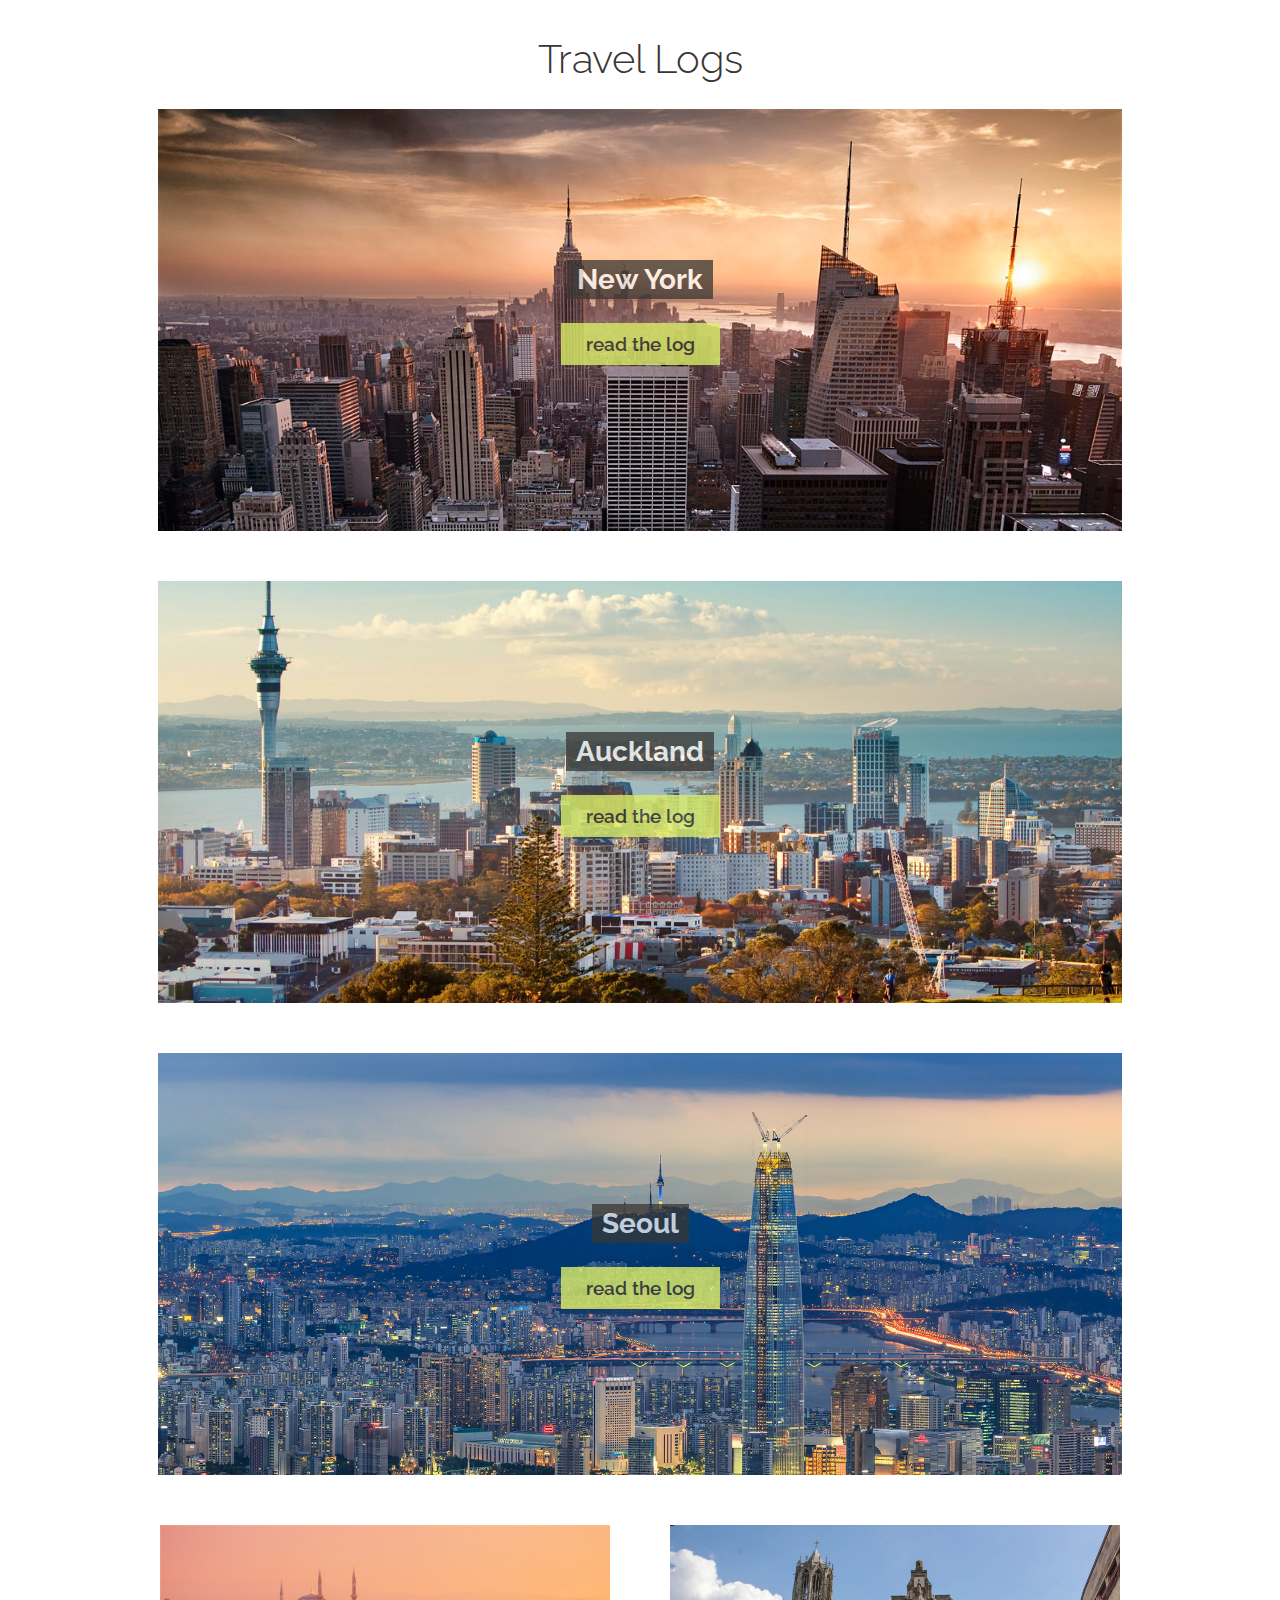
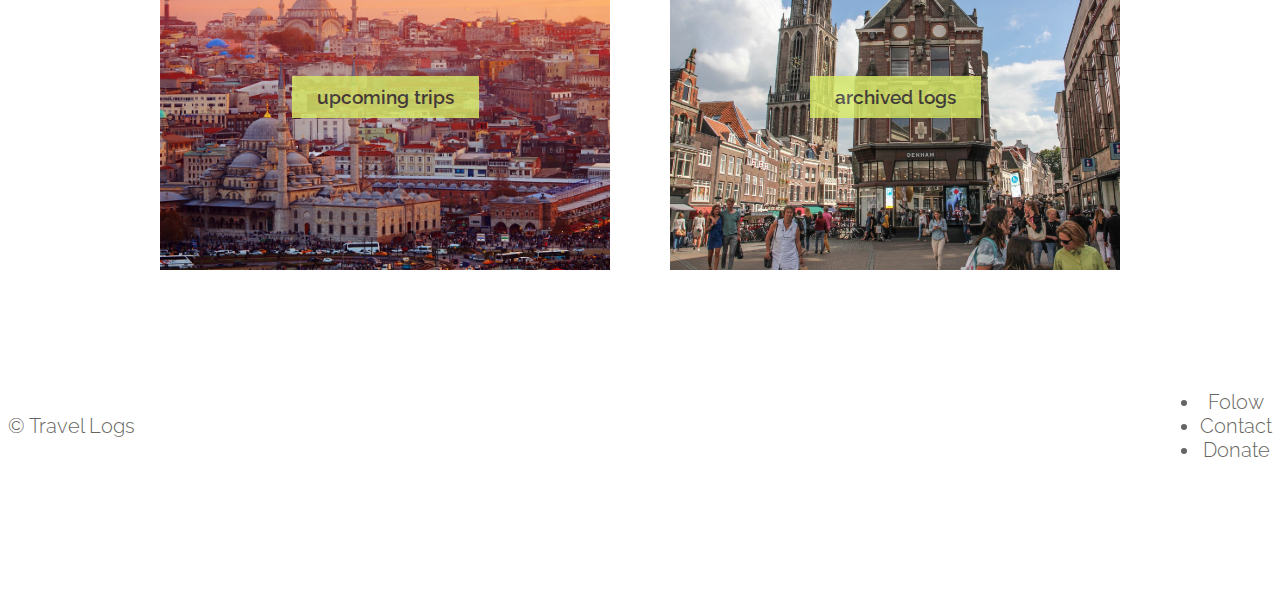
==== 01_TravelBlog/index.html @ 994f7e72 "structure_update" ====
<!DOCTYPE html>
<html>

  <head>
    <title>Travel Logs</title>
    <link href="https://fonts.googleapis.com/css?family=Raleway:300,600" rel="stylesheet">
    <link rel="stylesheet" type="text/css" href="style.css">
  </head>

  <body>

    <div class="container">
      <h1>Travel Logs</h1>
      <div class="hero1">
          <div class="hero-content">
            <div>
              <h2>New York</h2>
            </div>
            <div>
              <h3>read the log</h3>
            </div>
          </div>
      </div>

      <div class="hero2">
          <div class="hero-content">
            <div>
              <h2>Auckland</h2>
            </div>
            <div>
              <h3>read the log</h3>
            </div>
          </div>
      </div>

      <div class="hero3">
          <div class="hero-content">
            <div>
              <h2>Seoul</h2>
            </div>
            <div>
              <h3>read the log</h3>
            </div>
          </div>
      </div>

      <div class="supporting-container">
        <div class="upcoming">
          <h3>upcoming trips</h3>
        </div>
        <div class="archived">
          <h3>archived logs</h3>
        </div>
      </div>

      <footer>
        <div class="container">
          <div class="copyright">
            &copy; Travel Logs
          </div>
          <nav>
            <ul>
              <li>Folow</li>
              <li>Contact</li>
              <li>Donate</li>
            </ul>
          </nav>
        </div>
      </footer>
    </div>

  </body>

</html>
---- 01_TravelBlog/style.css ----
body {
	font-family: 'Raleway', sans-serif;
}

h1 {
  width: 100%;
  font-weight: 300;
  text-align: center;
	font-size: 40px;
	color: #383634;
}

h2 {
  display: inline-block;
  text-align: center;
  background-color: #383634;
  padding: 3px 10px;
  margin: 5px;
  font-size: 1.75rem;
  color: white;
	opacity: 0.75;
}

.menu {
  border: 2px solid;
  text-align: center;
  width: 200px;
}

h3 {
  display: inline-block;
  font-weight: 600;
  background-color: #d9ed68;
  text-align: center;
  padding: 10px 25px;
  color: #383634;
	opacity: 0.8;
}

.container {
  min-width: 775px;
  display: flex;
  justify-content: center;
  flex-wrap: wrap;
}

.hero1 {
	background-image: url("img/newyork.jpg");
  background-size: cover;
  min-width: 964px;
  min-height: 422px;
  display: flex;
  justify-content: center;
  align-items: center;
  text-align: center;
	margin: 0 0 50px 0;
}

.hero2 {
	background-image: url("img/auckland.jpg");
  background-size: cover;
  min-width: 964px;
  min-height: 422px;
  display: flex;
  justify-content: center;
  align-items: center;
  text-align: center;
	margin: 0 0 50px 0;
}

.hero3 {
	background-image: url("img/seoul.jpg");
  background-size: cover;
  min-width: 964px;
  min-height: 422px;
  display: flex;
  justify-content: center;
  align-items: center;
  text-align: center;
	margin: 0 0 50px 0;
}

.supporting-container {
  display: flex;
  justify-content: center;
  align-items: center;
}

.supporting-container div {
  background-size: cover;
  min-width: 450px;
  min-height: 345px;
  display: flex;
  justify-content: center;
  align-items: center;
  margin: 0 30px;
}

.upcoming {
	background-image: url("img/istanbul.jpg");
}

.archived {
	background-image: url("img/utrecht.jpg");
}

footer {
  text-align: center;
  color: #666460;
  font-weight: 300;
  width: 100%;
  font-size: 1.25rem;
}

footer .container {
  display: flex;
  align-items: center;
  justify-content: space-between;
  padding: 5em 0;
  color: #666460;
}
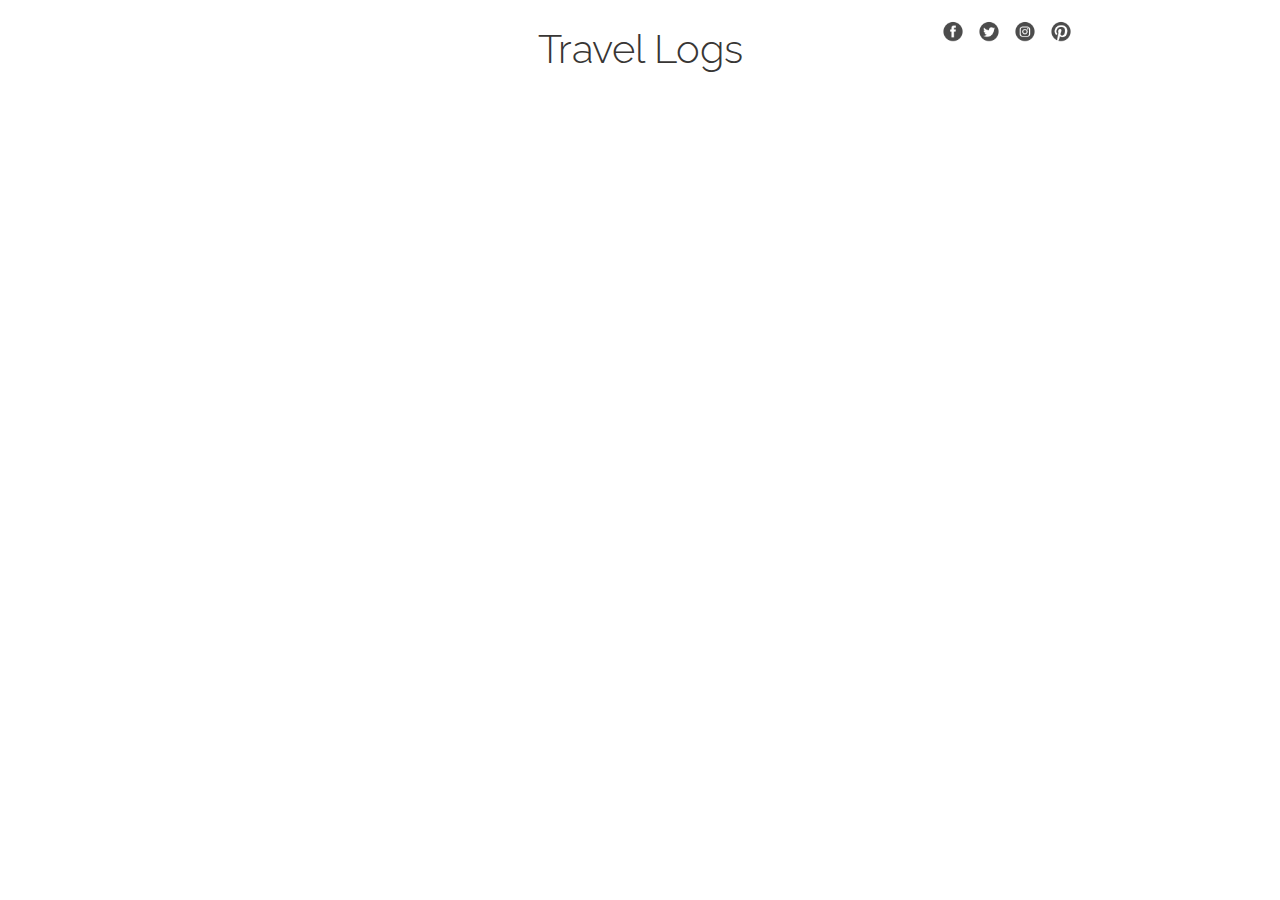
==== commit 505a999d: "navbar_structure" ====
--- a/01_TravelBlog/index.html
+++ b/01_TravelBlog/index.html
@@ -9,65 +9,20 @@
 
   <body>
 
-    <div class="container">
+    <div class="nav">
+      <ul>
+        <li><a href="#"><img src="img/icon-facebook.png"></a></li>
+        <li><a href="#"><img src="img/icon-twitter.png"></a></li>
+        <li><a href="#"><img src="img/icon-instagram.png"></a></li>
+        <li><a href="#"><img src="img/icon-pinterest.png"></a></li>
+      </ul>
+    </div>
+
+    <div class="title">
       <h1>Travel Logs</h1>
-      <div class="hero1">
-          <div class="hero-content">
-            <div>
-              <h2>New York</h2>
-            </div>
-            <div>
-              <h3>read the log</h3>
-            </div>
-          </div>
-      </div>
+    </div>
 
-      <div class="hero2">
-          <div class="hero-content">
-            <div>
-              <h2>Auckland</h2>
-            </div>
-            <div>
-              <h3>read the log</h3>
-            </div>
-          </div>
-      </div>
 
-      <div class="hero3">
-          <div class="hero-content">
-            <div>
-              <h2>Seoul</h2>
-            </div>
-            <div>
-              <h3>read the log</h3>
-            </div>
-          </div>
-      </div>
-
-      <div class="supporting-container">
-        <div class="upcoming">
-          <h3>upcoming trips</h3>
-        </div>
-        <div class="archived">
-          <h3>archived logs</h3>
-        </div>
-      </div>
-
-      <footer>
-        <div class="container">
-          <div class="copyright">
-            &copy; Travel Logs
-          </div>
-          <nav>
-            <ul>
-              <li>Folow</li>
-              <li>Contact</li>
-              <li>Donate</li>
-            </ul>
-          </nav>
-        </div>
-      </footer>
-    </div>
 
   </body>
 
--- a/01_TravelBlog/style.css
+++ b/01_TravelBlog/style.css
@@ -1,121 +1,39 @@
-body {
-	font-family: 'Raleway', sans-serif;
-}
-
-h1 {
-  width: 100%;
-  font-weight: 300;
-  text-align: center;
-	font-size: 40px;
-	color: #383634;
-}
-
-h2 {
-  display: inline-block;
-  text-align: center;
-  background-color: #383634;
-  padding: 3px 10px;
-  margin: 5px;
-  font-size: 1.75rem;
-  color: white;
-	opacity: 0.75;
-}
-
-.menu {
-  border: 2px solid;
-  text-align: center;
-  width: 200px;
-}
-
-h3 {
-  display: inline-block;
-  font-weight: 600;
-  background-color: #d9ed68;
-  text-align: center;
-  padding: 10px 25px;
-  color: #383634;
-	opacity: 0.8;
-}
-
-.container {
-  min-width: 775px;
-  display: flex;
-  justify-content: center;
-  flex-wrap: wrap;
-}
-
-.hero1 {
-	background-image: url("img/newyork.jpg");
-  background-size: cover;
-  min-width: 964px;
-  min-height: 422px;
-  display: flex;
-  justify-content: center;
-  align-items: center;
-  text-align: center;
-	margin: 0 0 50px 0;
-}
-
-.hero2 {
-	background-image: url("img/auckland.jpg");
-  background-size: cover;
-  min-width: 964px;
-  min-height: 422px;
-  display: flex;
-  justify-content: center;
-  align-items: center;
-  text-align: center;
-	margin: 0 0 50px 0;
-}
-
-.hero3 {
-	background-image: url("img/seoul.jpg");
-  background-size: cover;
-  min-width: 964px;
-  min-height: 422px;
-  display: flex;
-  justify-content: center;
-  align-items: center;
-  text-align: center;
-	margin: 0 0 50px 0;
-}
-
-.supporting-container {
-  display: flex;
-  justify-content: center;
-  align-items: center;
-}
-
-.supporting-container div {
-  background-size: cover;
-  min-width: 450px;
-  min-height: 345px;
-  display: flex;
-  justify-content: center;
-  align-items: center;
-  margin: 0 30px;
-}
-
-.upcoming {
-	background-image: url("img/istanbul.jpg");
-}
-
-.archived {
-	background-image: url("img/utrecht.jpg");
-}
-
-footer {
-  text-align: center;
-  color: #666460;
-  font-weight: 300;
-  width: 100%;
-  font-size: 1.25rem;
-}
-
-footer .container {
-  display: flex;
-  align-items: center;
-  justify-content: space-between;
-  padding: 5em 0;
-  color: #666460;
-}
+body {
+	font-family: 'Raleway', sans-serif;
+}
+
+.nav {
+  background-color: #;
+  color: #383634;
+  text-align: right;
+	padding-right: 200px;
+}
+
+.nav ul {
+    list-style-type: none;
+    margin: 0;
+    padding: 0;
+}
+
+.nav ul li {
+  display: inline-block;
+  padding: 0.75rem 0;
+}
+
+.nav ul li a img {
+	height: 70%;
+	width: 70%;
+	opacity: 0.7;
+}
+
+.title {
+	position: relative;
+	bottom: 60px;
+}
+
+.title h1 {
+  font-weight: 300;
+  text-align: center;
+	font-size: 40px;
+	color: #383634;
+}
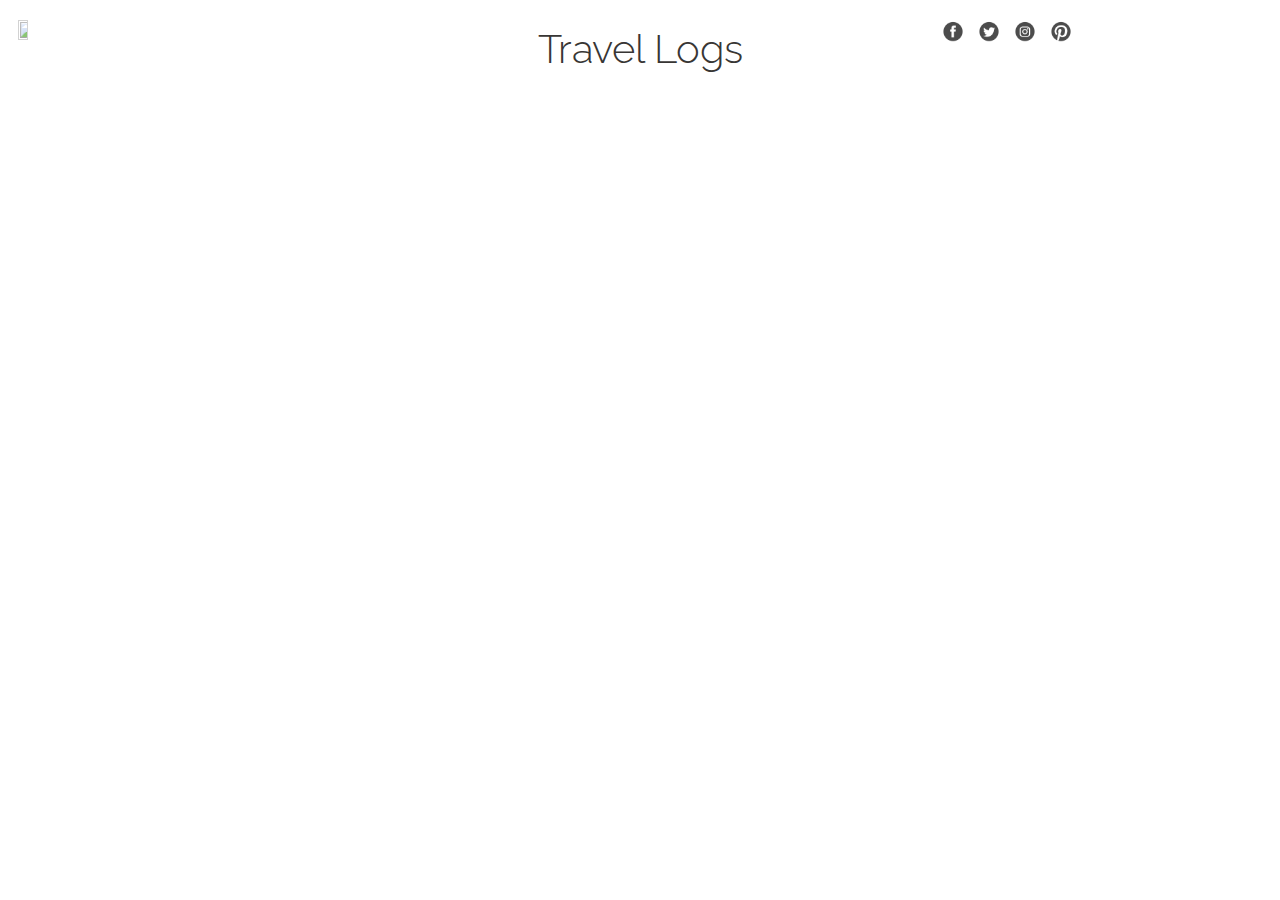
==== commit 7b78add9: "navbar_update" ====
--- a/01_TravelBlog/index.html
+++ b/01_TravelBlog/index.html
@@ -11,6 +11,7 @@
 
     <div class="nav">
       <ul>
+        <li class="left"><a href="#"><img src="img/icon-menu.png"></a></li>
         <li><a href="#"><img src="img/icon-facebook.png"></a></li>
         <li><a href="#"><img src="img/icon-twitter.png"></a></li>
         <li><a href="#"><img src="img/icon-instagram.png"></a></li>
--- a/01_TravelBlog/style.css
+++ b/01_TravelBlog/style.css
@@ -20,6 +20,10 @@
   padding: 0.75rem 0;
 }
 
+.nav ul li.left {
+  float: left;
+}
+
 .nav ul li a img {
 	height: 70%;
 	width: 70%;
@@ -29,6 +33,7 @@
 .title {
 	position: relative;
 	bottom: 60px;
+	z-index: -1;
 }
 
 .title h1 {
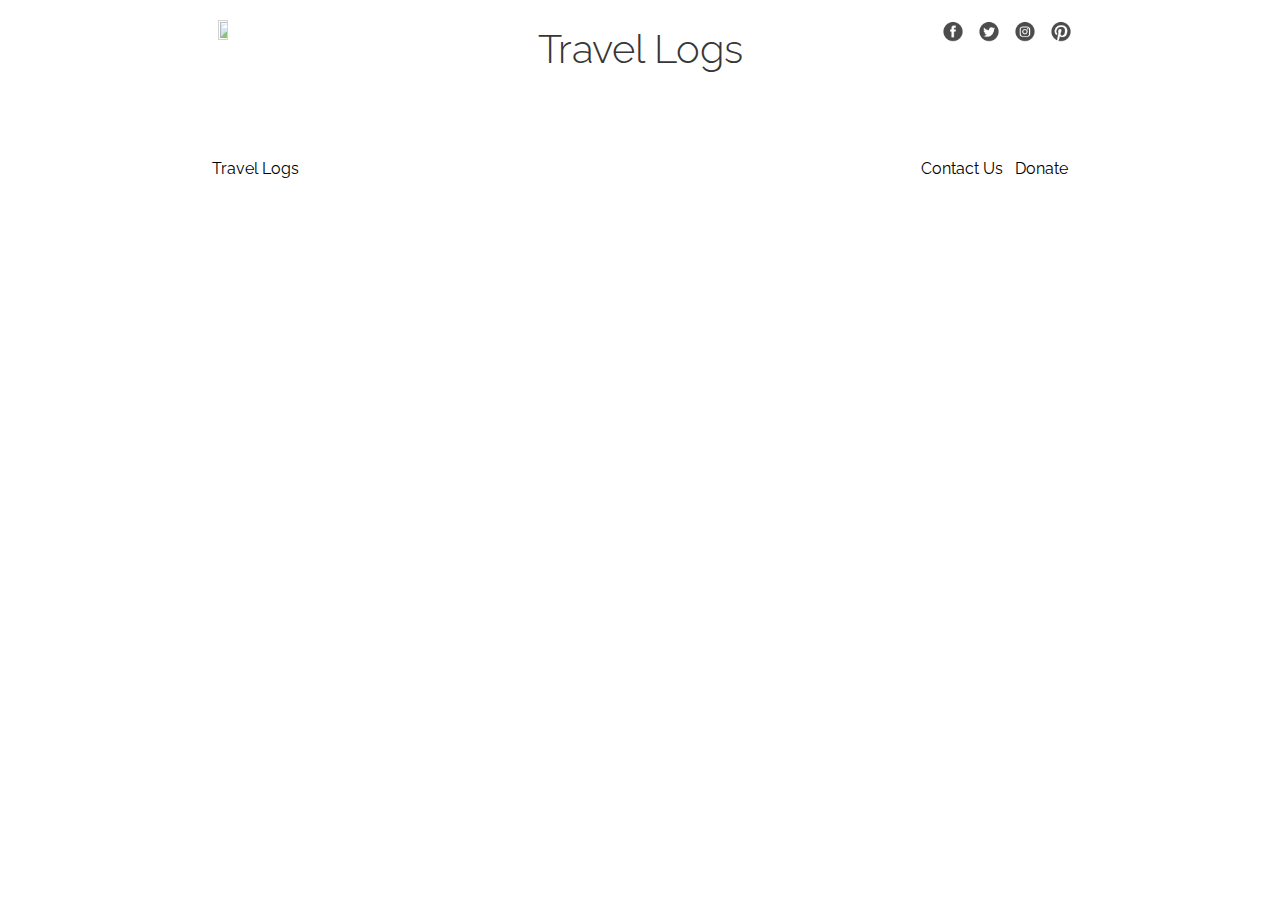
==== commit d3a4071e: "footer_structure" ====
--- a/01_TravelBlog/index.html
+++ b/01_TravelBlog/index.html
@@ -25,6 +25,16 @@
 
 
 
+
+
+    <div class="footer">
+      <ul>
+        <li class="left"><a href="#top">Travel Logs</a></li>
+        <li><a href="#">Contact Us</a></li>
+        <li><a href="#">Donate</a></li>
+      </ul>
+    </div>
+
   </body>
 
 </html>
--- a/01_TravelBlog/style.css
+++ b/01_TravelBlog/style.css
@@ -9,25 +9,38 @@
 	padding-right: 200px;
 }
 
-.nav ul {
+.footer {
+  background-color: #;
+  text-align: right;
+	padding-right: 200px;
+}
+
+ul {
     list-style-type: none;
     margin: 0;
     padding: 0;
 }
 
-.nav ul li {
+ul li {
   display: inline-block;
-  padding: 0.75rem 0;
 }
 
-.nav ul li.left {
+ul li.left {
   float: left;
+	padding-left: 200px;
 }
 
-.nav ul li a img {
+.footer ul li a {
+	text-decoration: none;
+	color: black;
+	padding: 0.25rem 0.25rem;
+}
+
+ul li a img {
 	height: 70%;
 	width: 70%;
 	opacity: 0.7;
+	padding: 0.75rem 0;
 }
 
 .title {
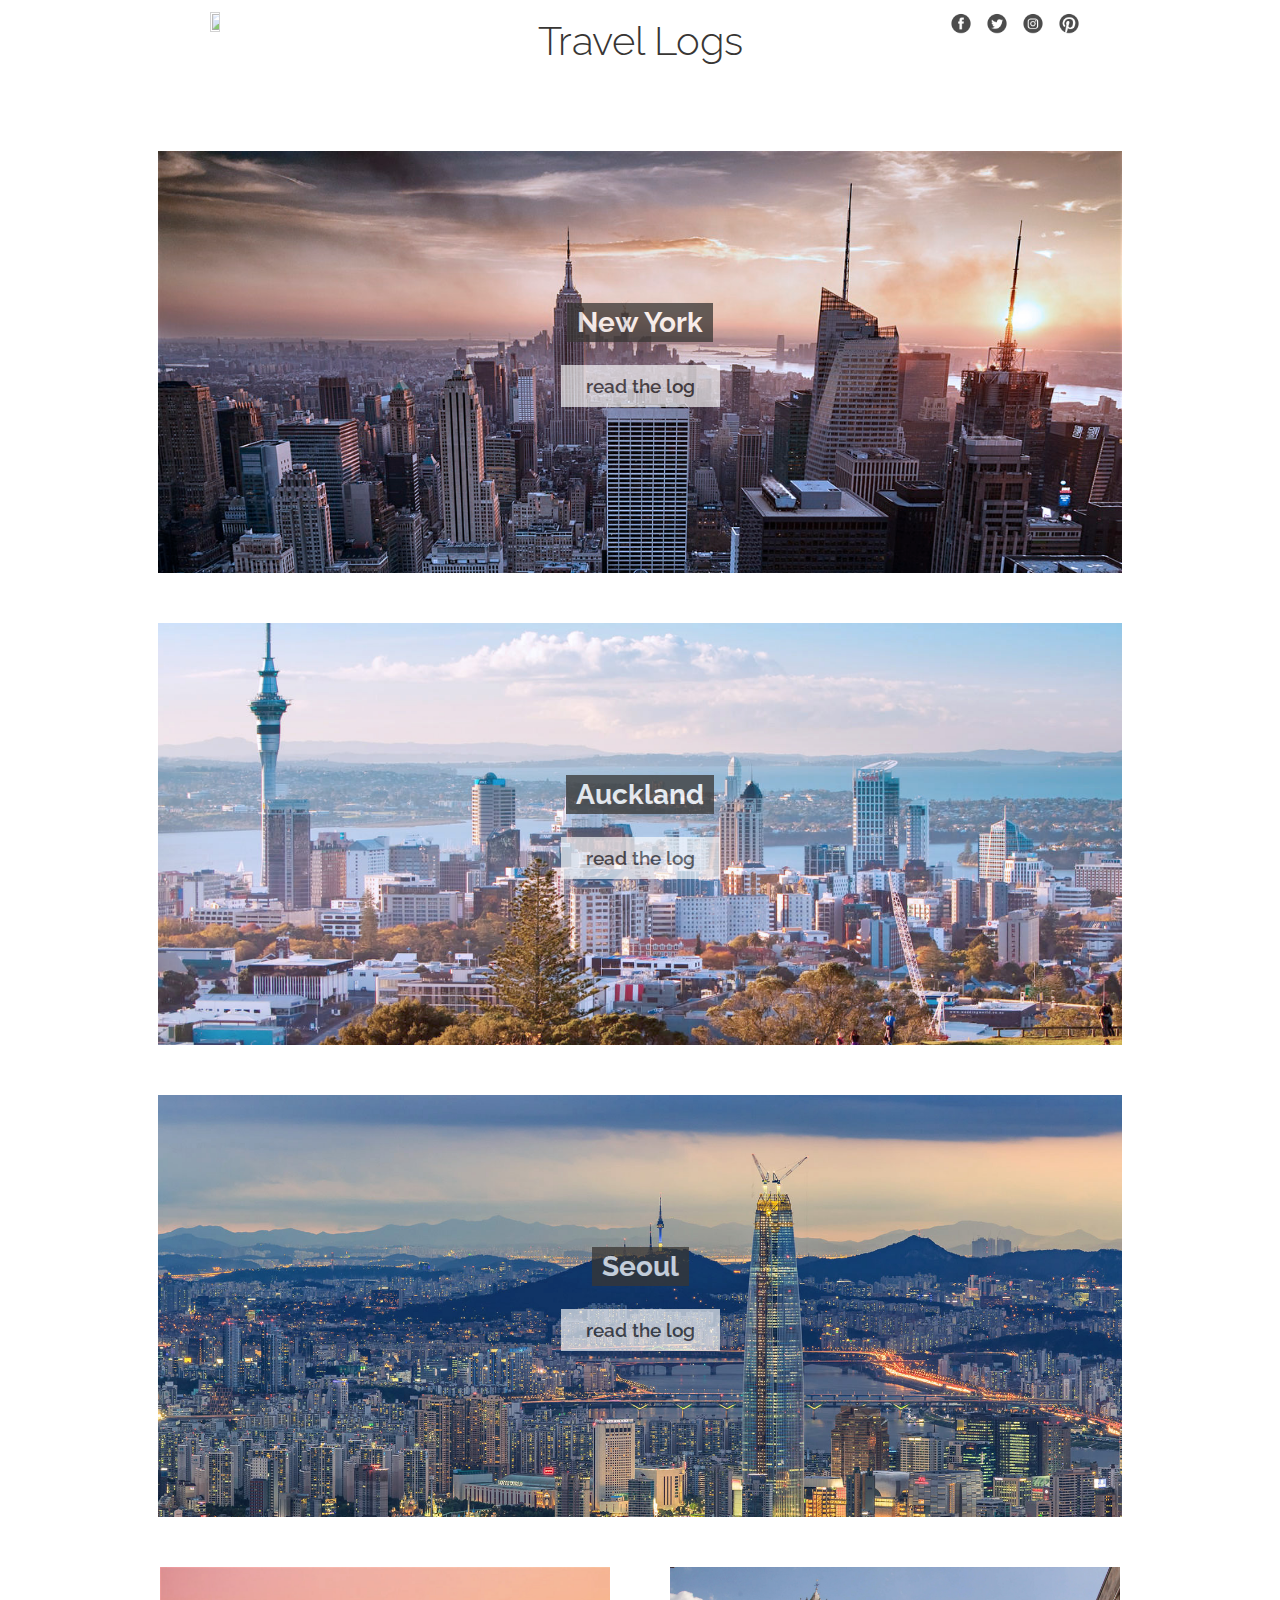
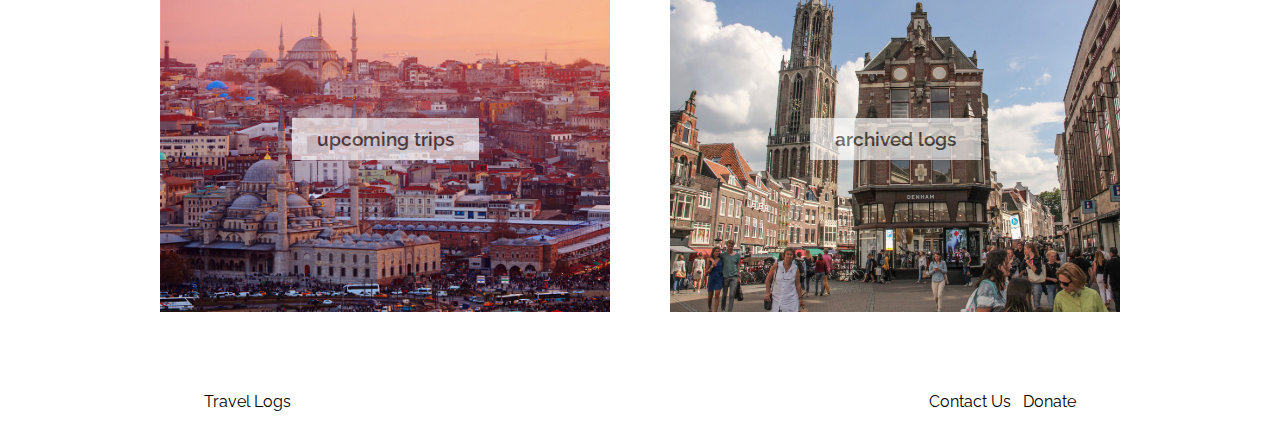
==== commit 97633ef7: "margins_update" ====
--- a/01_TravelBlog/index.html
+++ b/01_TravelBlog/index.html
@@ -11,7 +11,12 @@
 
     <div class="nav">
       <ul>
-        <li class="left"><a href="#"><img src="img/icon-menu.png"></a></li>
+        <li class="left"  id="logs">
+          <a href="#"><img src="img/icon-menu.png"></a>
+          <ul class="dropdown-menu" id="logsMenu">
+
+          </ul>
+        </li>
         <li><a href="#"><img src="img/icon-facebook.png"></a></li>
         <li><a href="#"><img src="img/icon-twitter.png"></a></li>
         <li><a href="#"><img src="img/icon-instagram.png"></a></li>
@@ -23,9 +28,49 @@
       <h1>Travel Logs</h1>
     </div>
 
+    <div class="container">
+      <div class="hero1">
+          <div>
+            <div>
+              <h2>New York</h2>
+            </div>
+            <div>
+              <h3>read the log</h3>
+            </div>
+          </div>
+        </div>
 
+      <div class="hero2">
+          <div>
+            <div>
+              <h2>Auckland</h2>
+            </div>
+            <div>
+              <h3>read the log</h3>
+            </div>
+          </div>
+      </div>
 
+      <div class="hero3">
+          <div>
+            <div>
+              <h2>Seoul</h2>
+            </div>
+            <div>
+              <h3>read the log</h3>
+            </div>
+          </div>
+      </div>
 
+      <div class="supporting-container">
+        <div class="upcoming">
+          <h3>upcoming trips</h3>
+        </div>
+        <div class="archived">
+          <h3>archived logs</h3>
+        </div>
+      </div>
+    </div>
 
     <div class="footer">
       <ul>
@@ -35,6 +80,9 @@
       </ul>
     </div>
 
+    <script src="https://ajax.googleapis.com/ajax/libs/jquery/3.3.1/jquery.min.js"></script>
+    <script src='main.js'></script>
+
   </body>
 
 </html>
--- a/01_TravelBlog/style.css
+++ b/01_TravelBlog/style.css
@@ -1,5 +1,35 @@
 body {
 	font-family: 'Raleway', sans-serif;
+	margin: 0;
+}
+
+h1 {
+  width: 100%;
+  font-weight: 300;
+  text-align: center;
+	font-size: 40px;
+	color: #383634;
+}
+
+h2 {
+  display: inline-block;
+  text-align: center;
+  background-color: #383634;
+  padding: 3px 10px;
+  margin: 5px;
+  font-size: 1.75rem;
+  color: white;
+	opacity: 0.75;
+}
+
+h3 {
+  display: inline-block;
+  font-weight: 600;
+  background-color: white;
+  text-align: center;
+  padding: 10px 25px;
+  color: #383634;
+	opacity: 0.65;
 }
 
 .nav {
@@ -13,6 +43,8 @@
   background-color: #;
   text-align: right;
 	padding-right: 200px;
+	margin-top: 80px;
+	margin-bottom: 20px;
 }
 
 ul {
@@ -43,6 +75,10 @@
 	padding: 0.75rem 0;
 }
 
+.dropdown-menu ul li {
+	display: list-item;
+}
+
 .title {
 	position: relative;
 	bottom: 60px;
@@ -55,3 +91,70 @@
 	font-size: 40px;
 	color: #383634;
 }
+
+.container {
+  min-width: 775px;
+  display: flex;
+  justify-content: center;
+  flex-wrap: wrap;
+}
+
+.hero1 {
+	background-image: url("img/newyork.jpg");
+  background-size: cover;
+  min-width: 964px;
+  min-height: 422px;
+  display: flex;
+  justify-content: center;
+  align-items: center;
+  text-align: center;
+	margin: 0 0 50px 0;
+}
+
+.hero2 {
+	background-image: url("img/auckland.jpg");
+  background-size: cover;
+  min-width: 964px;
+  min-height: 422px;
+  display: flex;
+  justify-content: center;
+  align-items: center;
+  text-align: center;
+	margin: 0 0 50px 0;
+}
+
+.hero3 {
+	background-image: url("img/seoul.jpg");
+  background-size: cover;
+  min-width: 964px;
+  min-height: 422px;
+  display: flex;
+  justify-content: center;
+  align-items: center;
+  text-align: center;
+	margin: 0 0 50px 0;
+}
+
+.supporting-container {
+  display: flex;
+  justify-content: center;
+  align-items: center;
+}
+
+.supporting-container div {
+  background-size: cover;
+  min-width: 450px;
+  min-height: 345px;
+  display: flex;
+  justify-content: center;
+  align-items: center;
+  margin: 0 30px;
+}
+
+.upcoming {
+	background-image: url("img/istanbul.jpg");
+}
+
+.archived {
+	background-image: url("img/utrecht.jpg");
+}
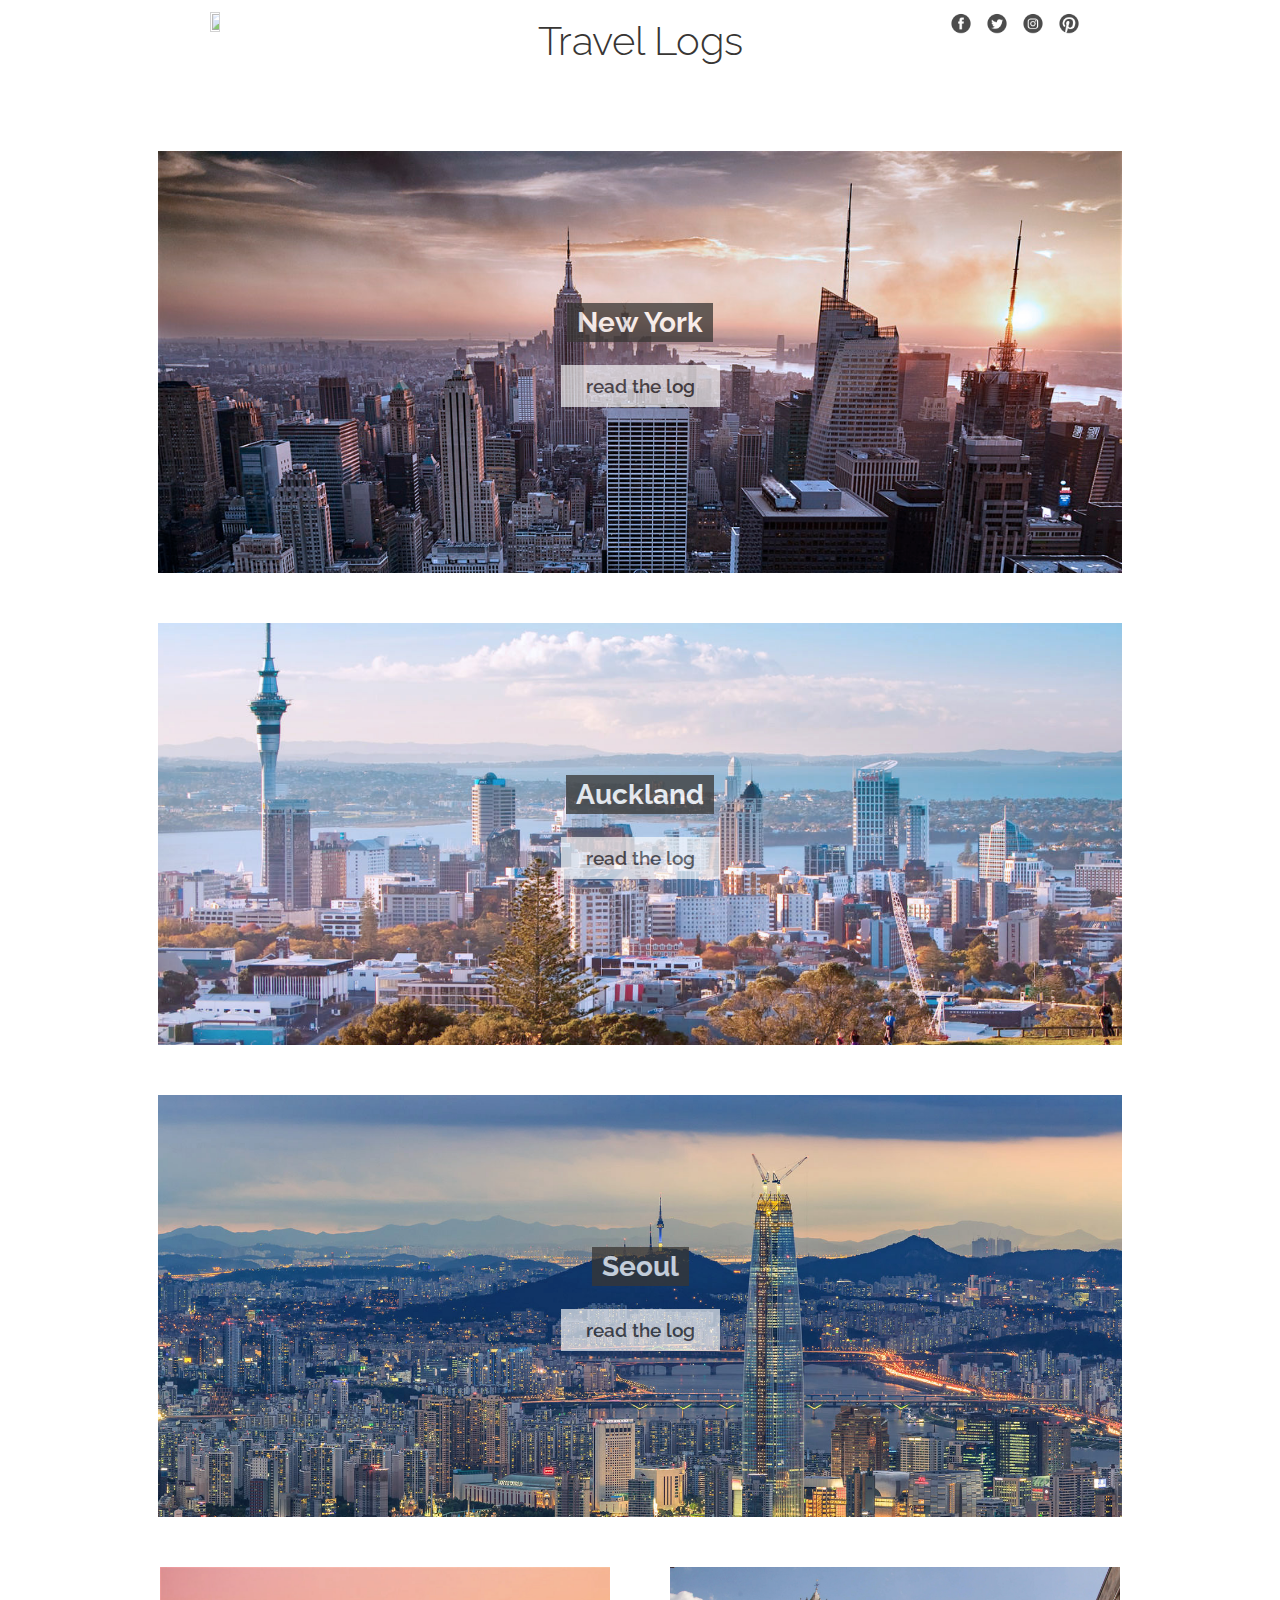
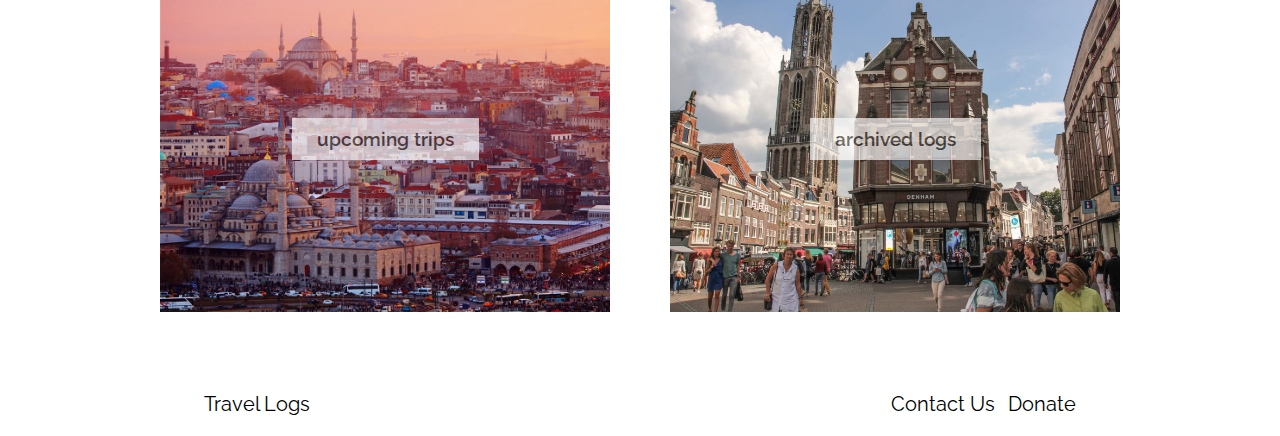
==== commit 9b40d953: "links_update" ====
--- a/01_TravelBlog/index.html
+++ b/01_TravelBlog/index.html
@@ -35,7 +35,7 @@
               <h2>New York</h2>
             </div>
             <div>
-              <h3>read the log</h3>
+              <h3><a href="#!">read the log</a></h3>
             </div>
           </div>
         </div>
@@ -46,7 +46,7 @@
               <h2>Auckland</h2>
             </div>
             <div>
-              <h3>read the log</h3>
+              <h3><a href="#!">read the log</a></h3>
             </div>
           </div>
       </div>
@@ -57,17 +57,17 @@
               <h2>Seoul</h2>
             </div>
             <div>
-              <h3>read the log</h3>
+              <h3><a href="#!">read the log</a></h3>
             </div>
           </div>
       </div>
 
       <div class="supporting-container">
         <div class="upcoming">
-          <h3>upcoming trips</h3>
+          <h3><a href="#!">upcoming trips</a></h3>
         </div>
         <div class="archived">
-          <h3>archived logs</h3>
+          <h3><a href="#!">archived logs</a></h3>
         </div>
       </div>
     </div>
--- a/01_TravelBlog/style.css
+++ b/01_TravelBlog/style.css
@@ -32,6 +32,12 @@
 	opacity: 0.65;
 }
 
+h3 a {
+	text-decoration: none;
+	display: block;
+	color: #383634;
+}
+
 .nav {
   background-color: #;
   color: #383634;
@@ -40,6 +46,7 @@
 }
 
 .footer {
+	font-size: 20px;
   background-color: #;
   text-align: right;
 	padding-right: 200px;
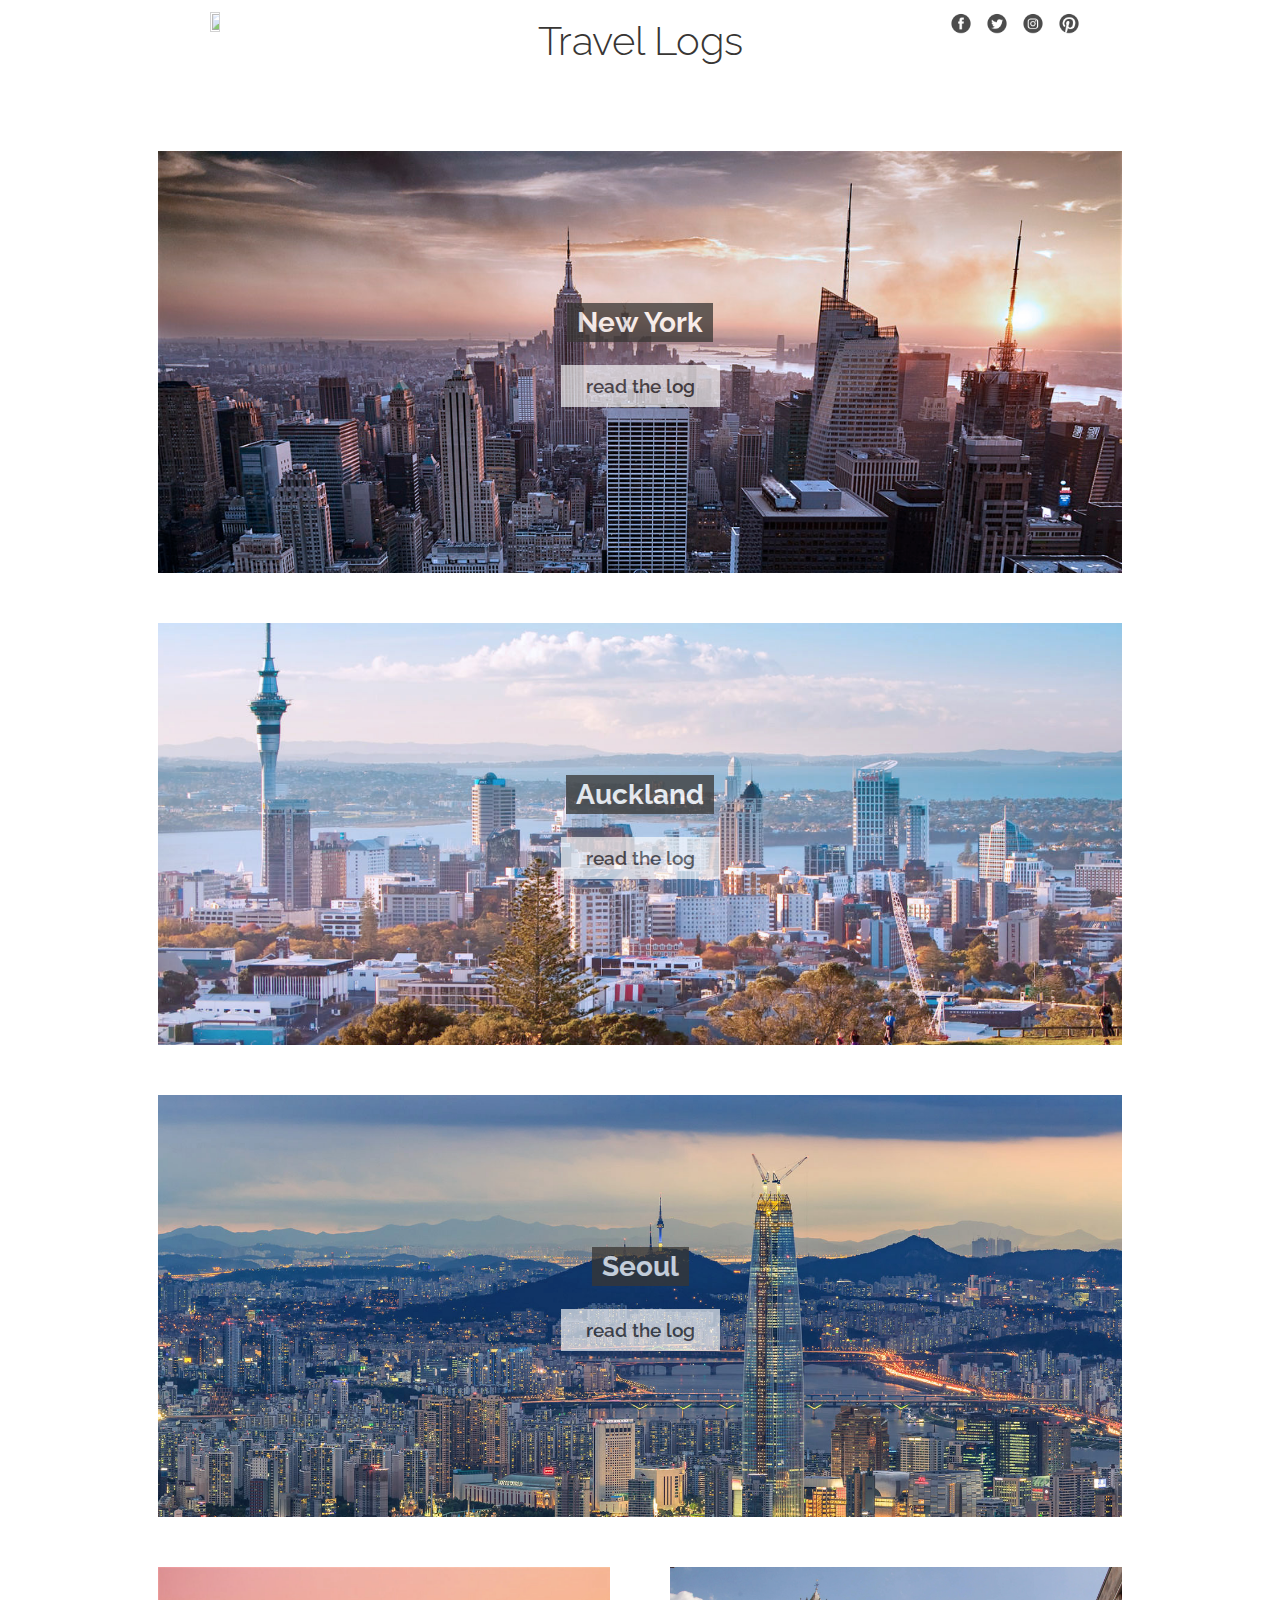
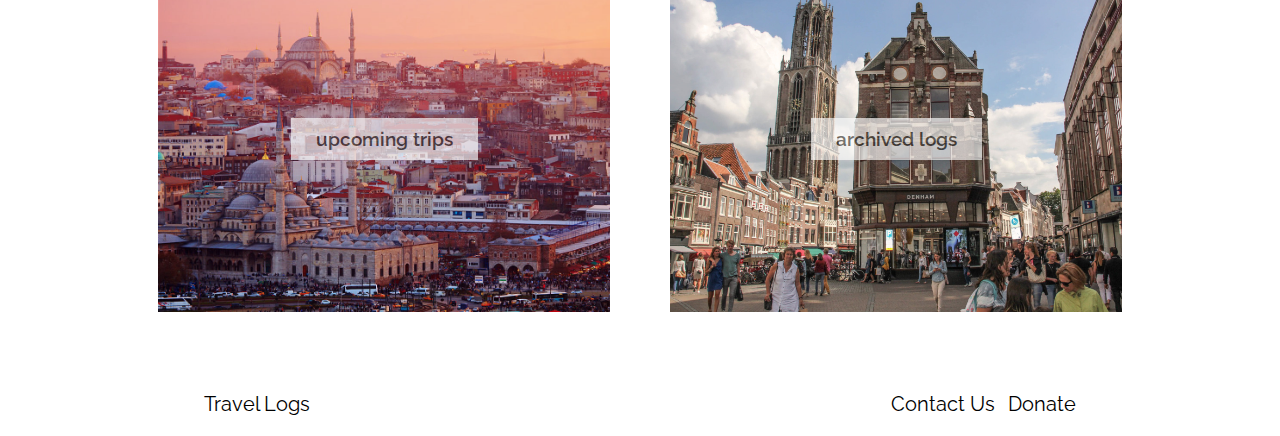
==== commit d5a1f7b5: "cleaning" ====
--- a/01_TravelBlog/index.html
+++ b/01_TravelBlog/index.html
@@ -29,37 +29,37 @@
     </div>
 
     <div class="container">
-      <div class="hero1">
+      <div class="hero" id="first">
+        <div>
           <div>
-            <div>
-              <h2>New York</h2>
-            </div>
-            <div>
-              <h3><a href="#!">read the log</a></h3>
-            </div>
+            <h2>New York</h2>
+          </div>
+          <div>
+            <h3><a href="#!">read the log</a></h3>
           </div>
         </div>
-
-      <div class="hero2">
-          <div>
-            <div>
-              <h2>Auckland</h2>
-            </div>
-            <div>
-              <h3><a href="#!">read the log</a></h3>
-            </div>
-          </div>
       </div>
 
-      <div class="hero3">
+      <div class="hero" id="second">
+        <div>
           <div>
-            <div>
-              <h2>Seoul</h2>
-            </div>
-            <div>
-              <h3><a href="#!">read the log</a></h3>
-            </div>
+            <h2>Auckland</h2>
           </div>
+          <div>
+            <h3><a href="#!">read the log</a></h3>
+          </div>
+        </div>
+      </div>
+
+      <div class="hero" id="third">
+        <div>
+          <div>
+            <h2>Seoul</h2>
+          </div>
+          <div>
+            <h3><a href="#!">read the log</a></h3>
+          </div>
+        </div>
       </div>
 
       <div class="supporting-container">
--- a/01_TravelBlog/style.css
+++ b/01_TravelBlog/style.css
@@ -100,17 +100,16 @@
 }
 
 .container {
-  min-width: 775px;
+  min-width: 964px;
   display: flex;
   justify-content: center;
   flex-wrap: wrap;
 }
 
-.hero1 {
-	background-image: url("img/newyork.jpg");
+.hero {
   background-size: cover;
-  min-width: 964px;
-  min-height: 422px;
+  width: 964px;
+  height: 422px;
   display: flex;
   justify-content: center;
   align-items: center;
@@ -118,28 +117,16 @@
 	margin: 0 0 50px 0;
 }
 
-.hero2 {
-	background-image: url("img/auckland.jpg");
-  background-size: cover;
-  min-width: 964px;
-  min-height: 422px;
-  display: flex;
-  justify-content: center;
-  align-items: center;
-  text-align: center;
-	margin: 0 0 50px 0;
+#first {
+	background-image: url("img/newyork.jpg");
 }
 
-.hero3 {
+#second {
+	background-image: url("img/auckland.jpg");
+}
+
+#third {
 	background-image: url("img/seoul.jpg");
-  background-size: cover;
-  min-width: 964px;
-  min-height: 422px;
-  display: flex;
-  justify-content: center;
-  align-items: center;
-  text-align: center;
-	margin: 0 0 50px 0;
 }
 
 .supporting-container {
@@ -150,8 +137,8 @@
 
 .supporting-container div {
   background-size: cover;
-  min-width: 450px;
-  min-height: 345px;
+  width: 452px;
+  height: 345px;
   display: flex;
   justify-content: center;
   align-items: center;
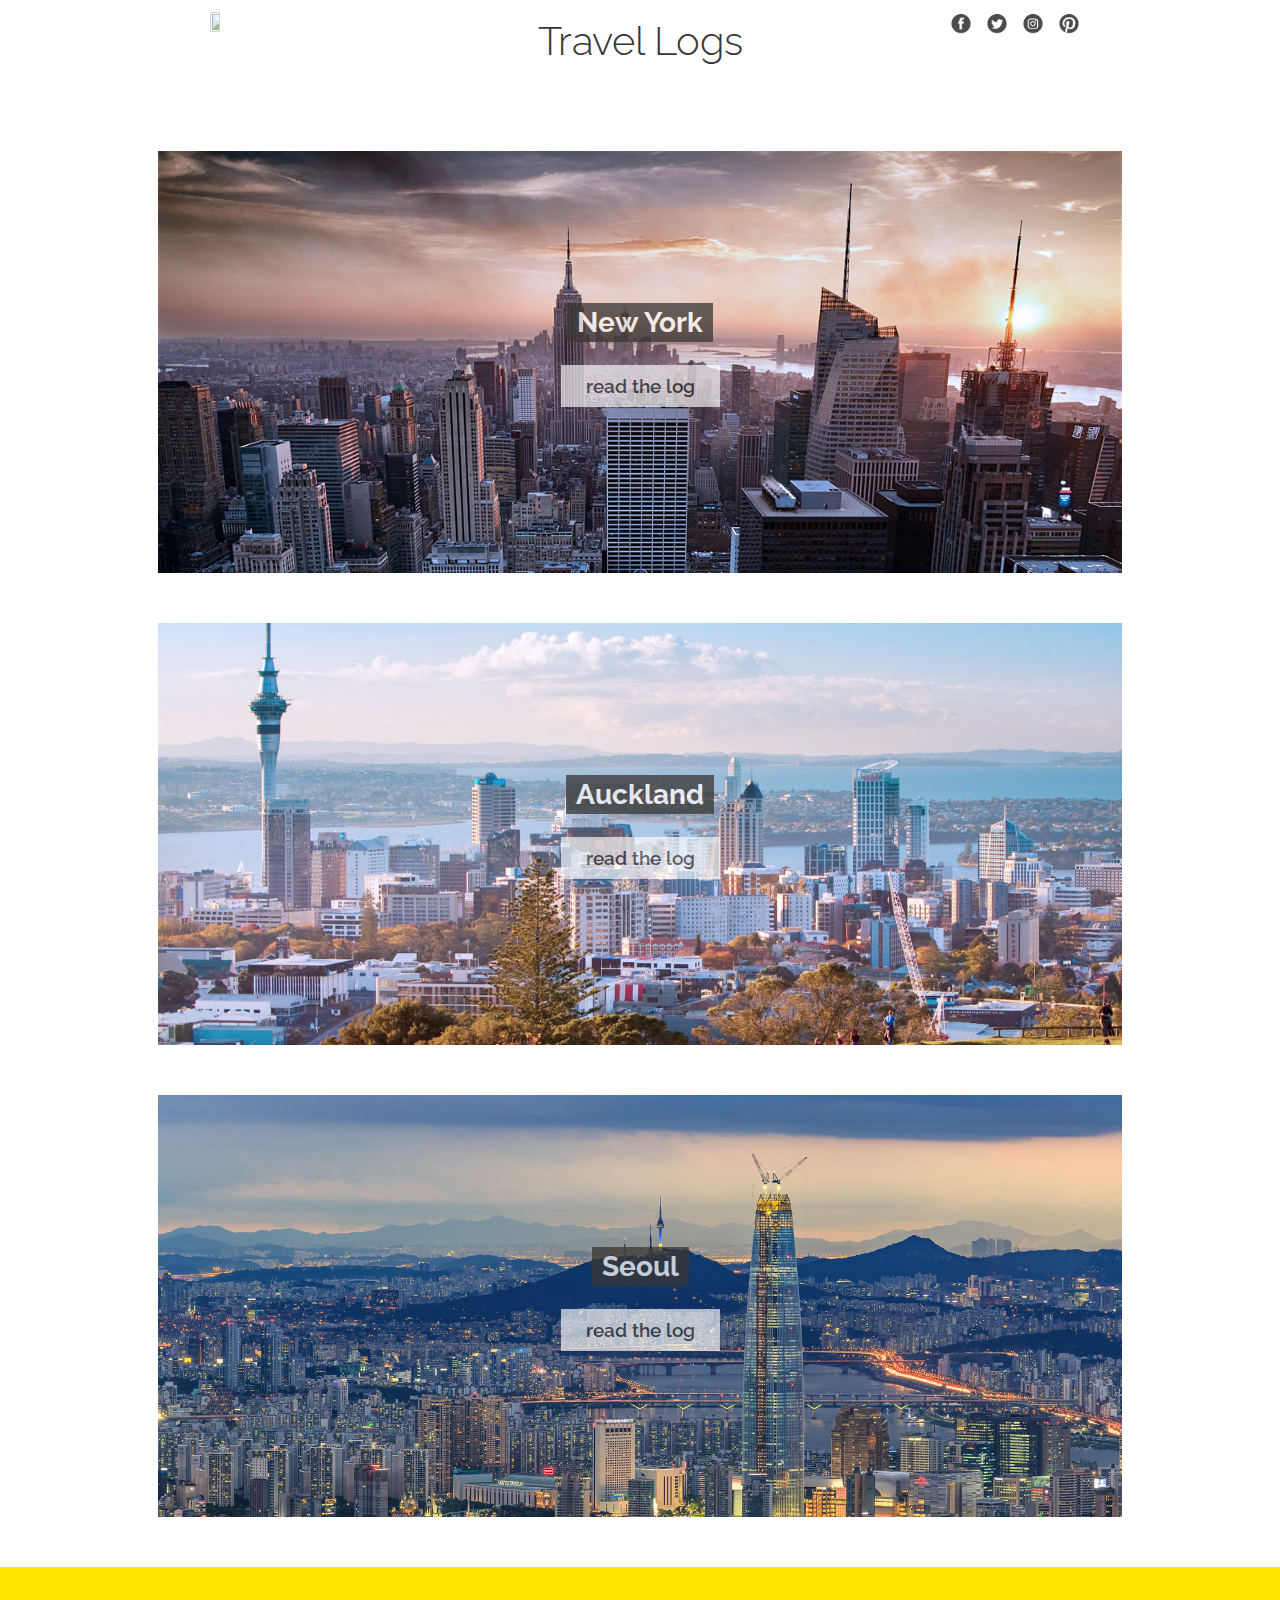
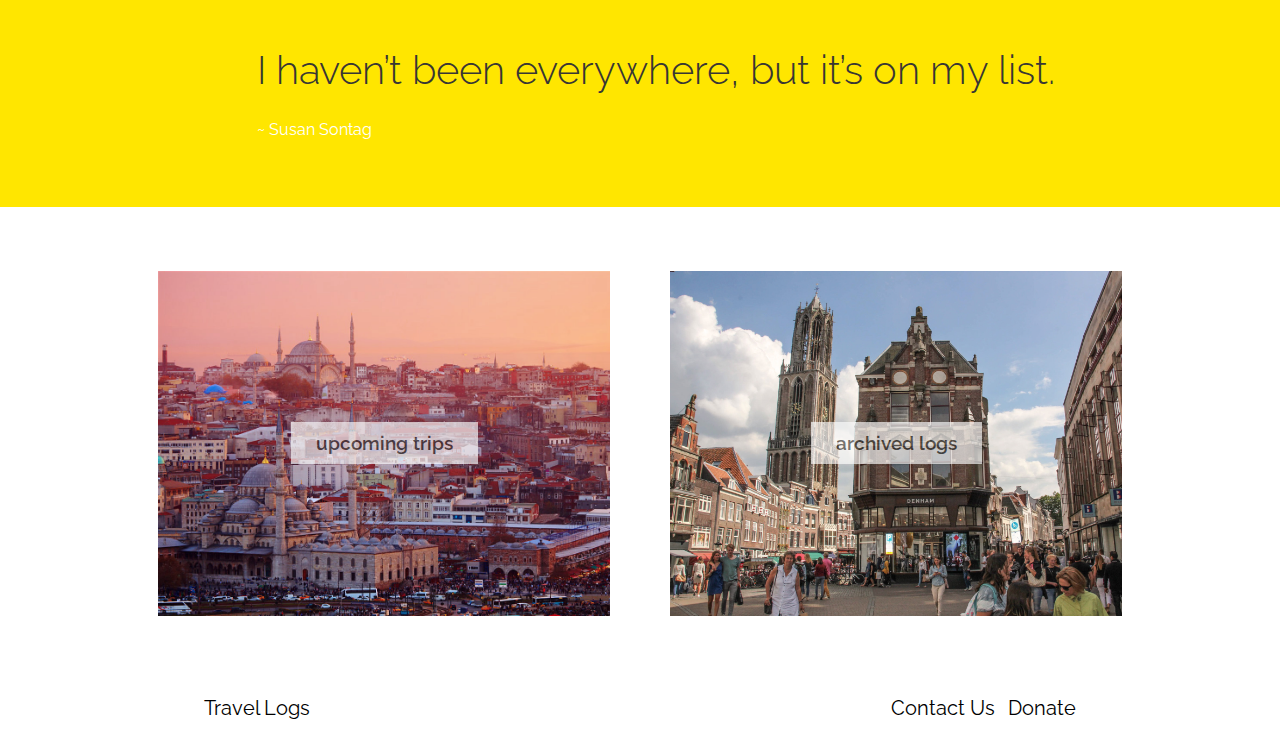
==== commit 63e31fb6: "width_update" ====
--- a/01_TravelBlog/index.html
+++ b/01_TravelBlog/index.html
@@ -14,7 +14,6 @@
         <li class="left"  id="logs">
           <a href="#"><img src="img/icon-menu.png"></a>
           <ul class="dropdown-menu" id="logsMenu">
-
           </ul>
         </li>
         <li><a href="#"><img src="img/icon-facebook.png"></a></li>
@@ -61,7 +60,16 @@
           </div>
         </div>
       </div>
+    </div>
 
+    <div class="quote">
+      <div>
+        <h1>I haven’t been everywhere, but it’s on my list.</h1>
+        <p>~ Susan Sontag</p>
+      </div>
+    </div>
+
+    <div class="container">
       <div class="supporting-container">
         <div class="upcoming">
           <h3><a href="#!">upcoming trips</a></h3>
@@ -82,7 +90,6 @@
 
     <script src="https://ajax.googleapis.com/ajax/libs/jquery/3.3.1/jquery.min.js"></script>
     <script src='main.js'></script>
-
   </body>
 
 </html>
--- a/01_TravelBlog/style.css
+++ b/01_TravelBlog/style.css
@@ -82,10 +82,6 @@
 	padding: 0.75rem 0;
 }
 
-.dropdown-menu ul li {
-	display: list-item;
-}
-
 .title {
 	position: relative;
 	bottom: 60px;
@@ -100,7 +96,8 @@
 }
 
 .container {
-  min-width: 964px;
+	max-width: 964px;
+  margin: 0 auto;
   display: flex;
   justify-content: center;
   flex-wrap: wrap;
@@ -129,6 +126,19 @@
 	background-image: url("img/seoul.jpg");
 }
 
+.quote {
+  background-color: #ffe600;
+  height: 15rem;
+	margin: 0 0 4em 0;
+  padding: 0 1rem;
+  color: white;
+  display: flex;
+  justify-content: center;
+  align-items: center;
+  flex-wrap: wrap;
+  width: 100%;
+}
+
 .supporting-container {
   display: flex;
   justify-content: center;
